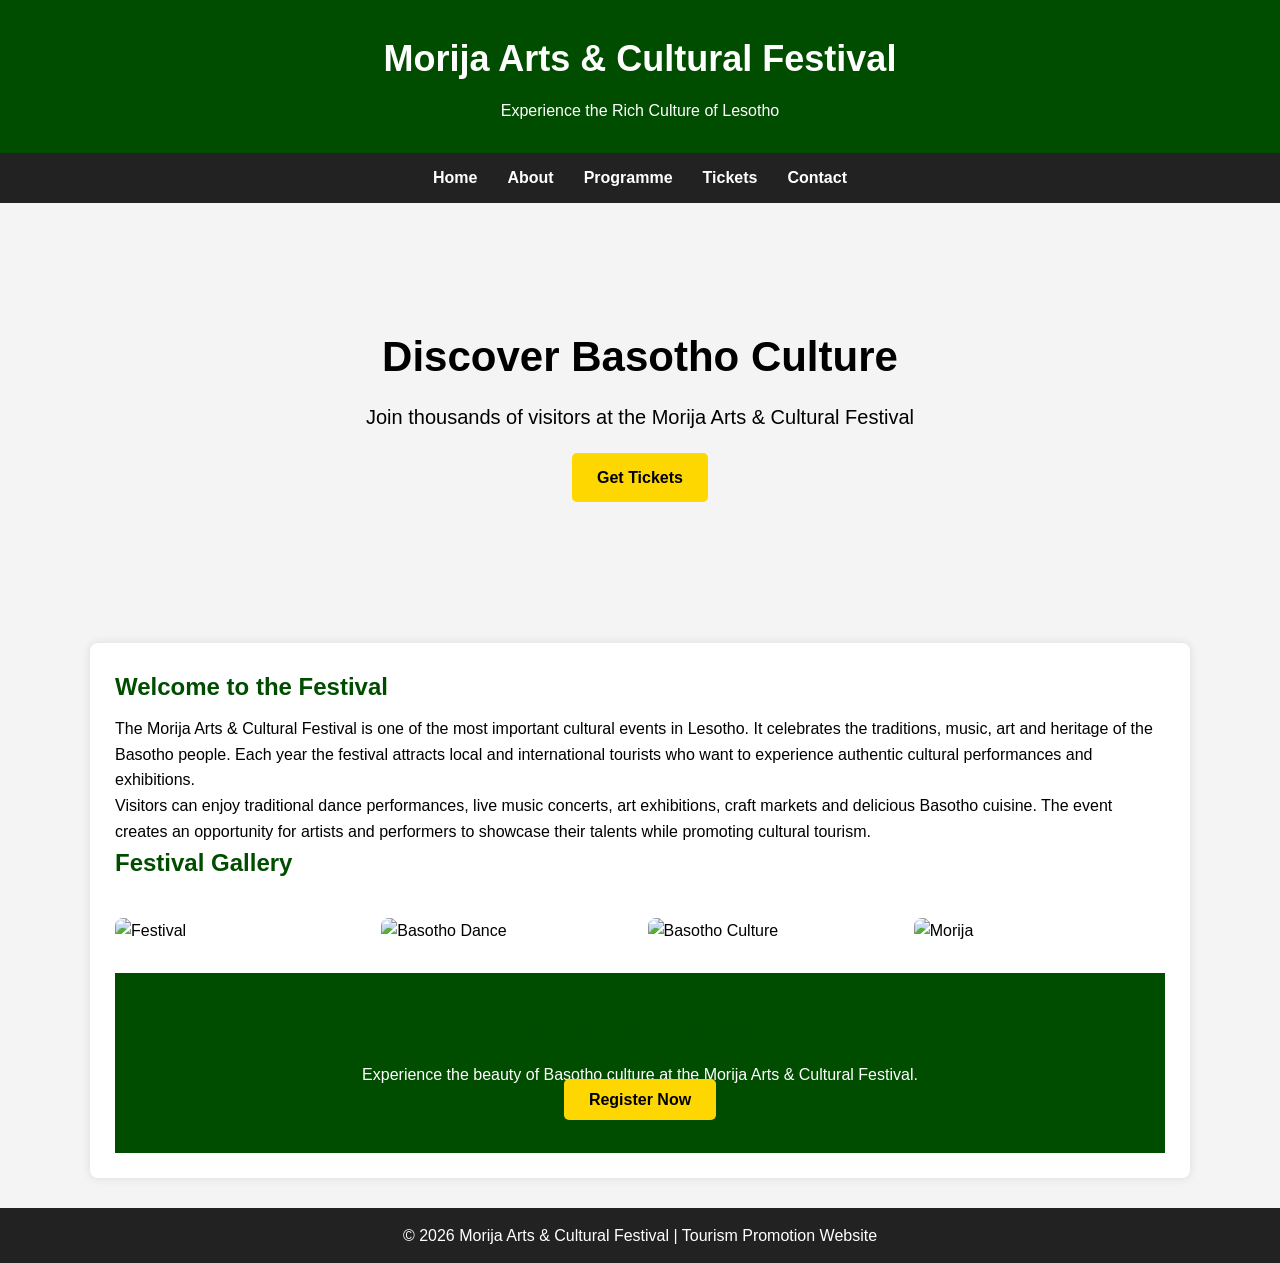
==== index.html @ 963bdd46 "Rename home.html to index.html" ====
<!DOCTYPE html>
<html>

<head>

<title>Morija Arts & Cultural Festival</title>

<link rel="stylesheet" href="style.css">

<meta name="viewport" content="width=device-width, initial-scale=1.0">

</head>

<body>

<header>

<h1>Morija Arts & Cultural Festival</h1>

<p>Experience the Rich Culture of Lesotho</p>

</header>


<nav>

<a href="home.html">Home</a>

<a href="about.html">About</a>

<a href="programme.html">Programme</a>

<a href="tickets.html">Tickets</a>

<a href="contact.html">Contact</a>

</nav>


<section class="hero">

<h1>Discover Basotho Culture</h1>

<p>Join thousands of visitors at the Morija Arts & Cultural Festival</p>

<a href="tickets.html" class="btn">Get Tickets</a>

</section>


<div class="container">

<h2>Welcome to the Festival</h2>

<p>
The Morija Arts & Cultural Festival is one of the most important cultural
events in Lesotho. It celebrates the traditions, music, art and heritage
of the Basotho people. Each year the festival attracts local and
international tourists who want to experience authentic cultural
performances and exhibitions.
</p>

<p>
Visitors can enjoy traditional dance performances, live music concerts,
art exhibitions, craft markets and delicious Basotho cuisine. The event
creates an opportunity for artists and performers to showcase their
talents while promoting cultural tourism.
</p>


<h2>Festival Gallery</h2>

<div class="gallery">

<img src="festival.jpg" alt="Festival">

<img src="dance.jpg" alt="Basotho Dance">

<img src="culture.jpg" alt="Basotho Culture">

<img src="morija.jpg" alt="Morija">

</div>


<section class="cta">

<h2>Join the Celebration</h2>

<p>Experience the beauty of Basotho culture at the Morija Arts & Cultural Festival.</p>

<a href="tickets.html" class="btn">Register Now</a>

</section>


</div>


<footer>

<p>© 2026 Morija Arts & Cultural Festival | Tourism Promotion Website</p>

</footer>


</body>

</html>
---- style.css ----
/* RESET */

*{
margin:0;
padding:0;
box-sizing:border-box;
font-family:Arial, Helvetica, sans-serif;
}

/* BODY */

body{
background:#f4f4f4;
line-height:1.6;
}

/* HEADER */

header{
background:#004d00;
color:white;
text-align:center;
padding:30px;
}

header h1{
font-size:36px;
margin-bottom:10px;
}

/* NAVIGATION */

nav{
background:#222;
display:flex;
justify-content:center;
padding:12px;
}

nav a{
color:white;
text-decoration:none;
margin:0 15px;
font-weight:bold;
font-size:16px;
}

nav a:hover{
color:gold;
}

/* HERO SECTION */

.hero{
background-image:url("morija.jpg");
background-size:cover;
background-position:center;
height:420px;
display:flex;
flex-direction:column;
justify-content:center;
align-items:center;
text-align:center;
color:black;
}

.hero h1{
font-size:42px;
margin-bottom:10px;
}

.hero p{
font-size:20px;
margin-bottom:20px;
}

/* BUTTON */

.btn{
background:gold;
color:black;
padding:12px 25px;
text-decoration:none;
font-weight:bold;
border-radius:5px;
}

.btn:hover{
background:orange;
}

/* CONTAINER */

.container{
max-width:1100px;
margin:auto;
background:white;
padding:25px;
margin-top:20px;
border-radius:8px;
box-shadow:0 0 10px rgba(0,0,0,0.1);
}

/* HEADINGS */

h2{
color:#004d00;
margin-bottom:10px;
}

/* IMAGES */

img{
width:100%;
border-radius:8px;
margin-top:15px;
}

/* GALLERY */

.gallery{
display:grid;
grid-template-columns:repeat(auto-fit,minmax(250px,1fr));
gap:15px;
margin-top:20px;
}

.gallery img{
transition:transform 0.3s;
}

.gallery img:hover{
transform:scale(1.05);
}

/* TABLE */

table{
width:100%;
border-collapse:collapse;
margin-top:20px;
}

table, th, td{
border:1px solid #ddd;
}

th{
background:#004d00;
color:white;
}

th, td{
padding:12px;
text-align:center;
}

/* FORM */

form{
margin-top:20px;
}

input, select{
width:100%;
padding:10px;
margin:10px 0;
border:1px solid #ccc;
border-radius:4px;
}

button{
background:#004d00;
color:white;
padding:10px 20px;
border:none;
border-radius:4px;
cursor:pointer;
}

button:hover{
background:green;
}

/* CALL TO ACTION */

.cta{
background:#004d00;
color:white;
text-align:center;
padding:40px;
margin-top:30px;
}

.cta h2{
margin-bottom:10px;
}

/* FOOTER */

footer{
background:#222;
color:white;
text-align:center;
padding:15px;
margin-top:30px;
}
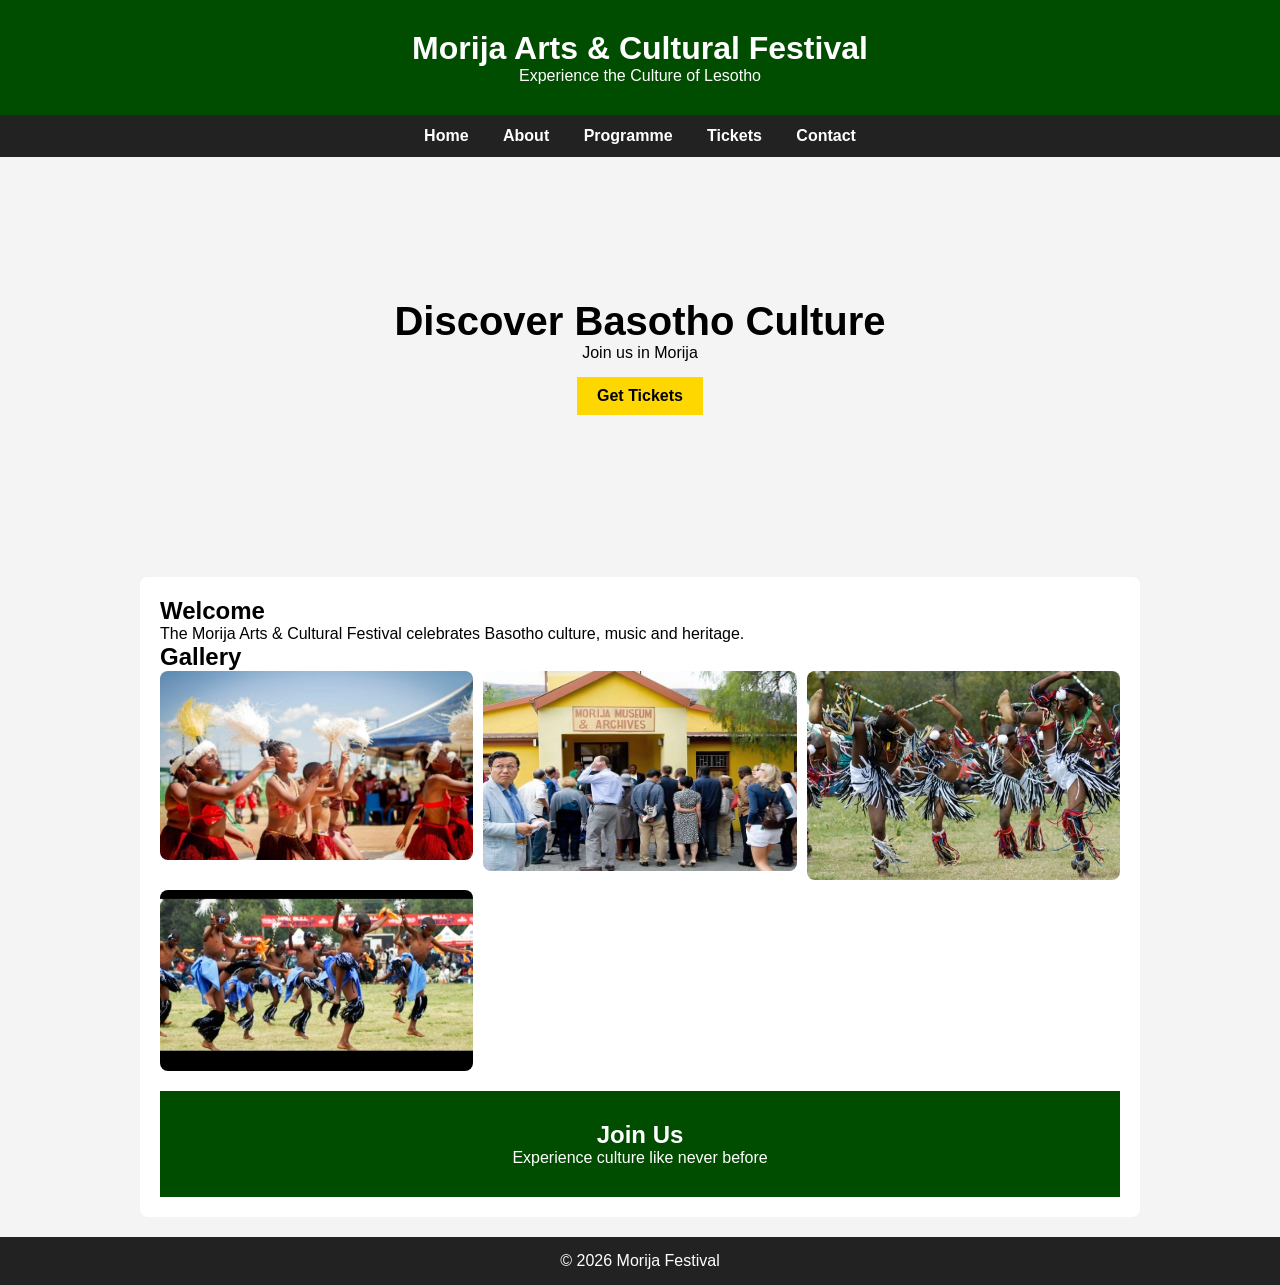
==== commit 933a3c23: "Add files via upload" ====
--- a/index.html
+++ b/index.html
@@ -2,108 +2,165 @@
 <html>
 
 <head>
-
 <title>Morija Arts & Cultural Festival</title>
 
-<link rel="stylesheet" href="style.css">
+<meta name="viewport" content="width=device-width, initial-scale=1.0">
 
-<meta name="viewport" content="width=device-width, initial-scale=1.0">
+<style>
+
+*{
+margin:0;
+padding:0;
+box-sizing:border-box;
+font-family:Arial;
+}
+
+body{
+background:#f4f4f4;
+}
+
+/* HEADER */
+header{
+background:#004d00;
+color:white;
+text-align:center;
+padding:30px;
+}
+
+/* NAV */
+nav{
+background:#222;
+text-align:center;
+padding:12px;
+}
+
+nav a{
+color:white;
+margin:0 15px;
+text-decoration:none;
+font-weight:bold;
+}
+
+nav a:hover{
+color:gold;
+}
+
+/* HERO */
+.hero{
+background:url("images/morija.jpg");
+background-size:cover;
+background-position:center;
+height:400px;
+display:flex;
+flex-direction:column;
+justify-content:center;
+align-items:center;
+color:black;
+text-align:center;
+}
+
+.hero h1{
+font-size:40px;
+}
+
+.btn{
+background:gold;
+padding:10px 20px;
+margin-top:15px;
+text-decoration:none;
+color:black;
+font-weight:bold;
+}
+
+/* CONTAINER */
+.container{
+background:white;
+max-width:1000px;
+margin:auto;
+padding:20px;
+margin-top:20px;
+border-radius:8px;
+}
+
+/* GALLERY */
+.gallery{
+display:grid;
+grid-template-columns:repeat(auto-fit,minmax(250px,1fr));
+gap:10px;
+}
+
+.gallery img{
+width:100%;
+border-radius:8px;
+}
+
+/* CTA */
+.cta{
+background:#004d00;
+color:white;
+text-align:center;
+padding:30px;
+margin-top:20px;
+}
+
+/* FOOTER */
+footer{
+background:#222;
+color:white;
+text-align:center;
+padding:15px;
+margin-top:20px;
+}
+
+</style>
 
 </head>
 
 <body>
 
 <header>
-
 <h1>Morija Arts & Cultural Festival</h1>
-
-<p>Experience the Rich Culture of Lesotho</p>
-
+<p>Experience the Culture of Lesotho</p>
 </header>
 
-
 <nav>
-
-<a href="home.html">Home</a>
-
+<a href="index.html">Home</a>
 <a href="about.html">About</a>
-
 <a href="programme.html">Programme</a>
-
 <a href="tickets.html">Tickets</a>
-
 <a href="contact.html">Contact</a>
-
 </nav>
 
-
 <section class="hero">
-
 <h1>Discover Basotho Culture</h1>
-
-<p>Join thousands of visitors at the Morija Arts & Cultural Festival</p>
-
+<p>Join us in Morija</p>
 <a href="tickets.html" class="btn">Get Tickets</a>
-
 </section>
-
 
 <div class="container">
 
-<h2>Welcome to the Festival</h2>
+<h2>Welcome</h2>
+<p>The Morija Arts & Cultural Festival celebrates Basotho culture, music and heritage.</p>
 
-<p>
-The Morija Arts & Cultural Festival is one of the most important cultural
-events in Lesotho. It celebrates the traditions, music, art and heritage
-of the Basotho people. Each year the festival attracts local and
-international tourists who want to experience authentic cultural
-performances and exhibitions.
-</p>
-
-<p>
-Visitors can enjoy traditional dance performances, live music concerts,
-art exhibitions, craft markets and delicious Basotho cuisine. The event
-creates an opportunity for artists and performers to showcase their
-talents while promoting cultural tourism.
-</p>
-
-
-<h2>Festival Gallery</h2>
+<h2>Gallery</h2>
 
 <div class="gallery">
+<img src="festival.jpeg">
+<img src="dance.jpeg" height="200" width="150" alt="cultural dance"></img>
+<img src="culture.jpeg">
+<img src="morija.jpeg">
+</div>
 
-<img src="festival.jpg" alt="Festival">
-
-<img src="dance.jpg" alt="Basotho Dance">
-
-<img src="culture.jpg" alt="Basotho Culture">
-
-<img src="morija.jpg" alt="Morija">
+<div class="cta">
+<h2>Join Us</h2>
+<p>Experience culture like never before</p>
+</div>
 
 </div>
 
-
-<section class="cta">
-
-<h2>Join the Celebration</h2>
-
-<p>Experience the beauty of Basotho culture at the Morija Arts & Cultural Festival.</p>
-
-<a href="tickets.html" class="btn">Register Now</a>
-
-</section>
-
-
-</div>
-
-
 <footer>
-
-<p>© 2026 Morija Arts & Cultural Festival | Tourism Promotion Website</p>
-
+<p>© 2026 Morija Festival</p>
 </footer>
 
-
 </body>
-
-</html>
+</html>
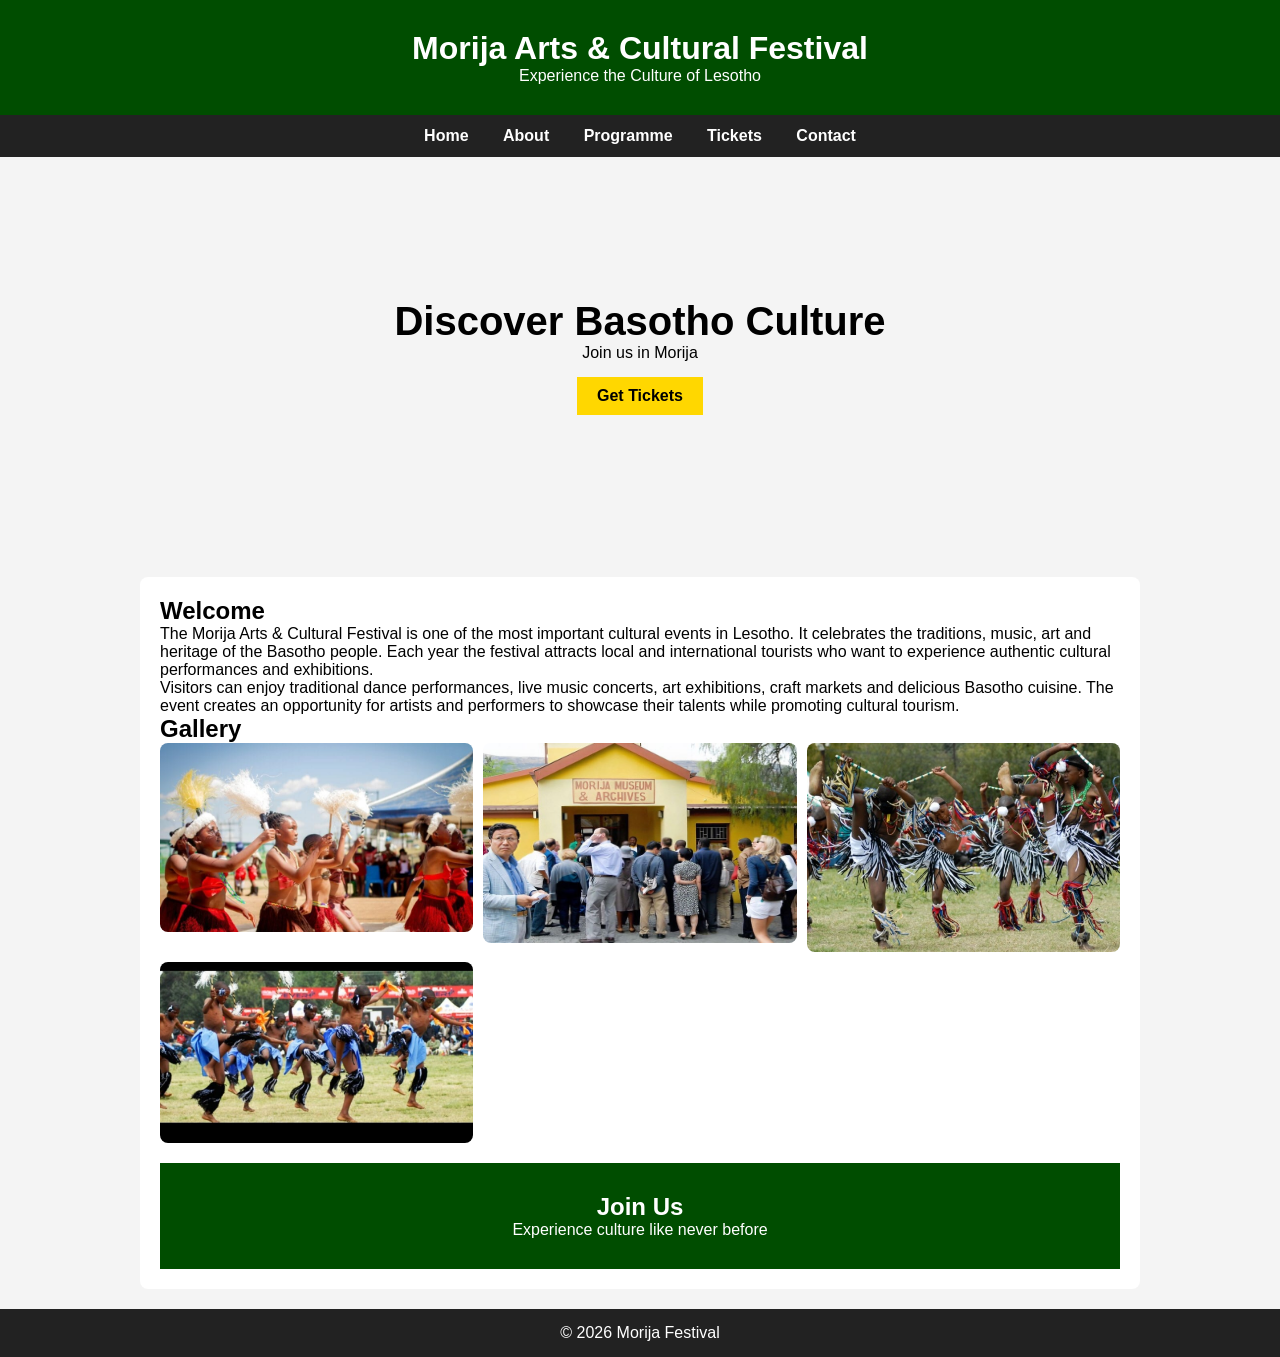
==== commit c5bfda1d: "Update index.html" ====
--- a/index.html
+++ b/index.html
@@ -140,7 +140,20 @@
 <div class="container">
 
 <h2>Welcome</h2>
-<p>The Morija Arts & Cultural Festival celebrates Basotho culture, music and heritage.</p>
+<p>
+The Morija Arts & Cultural Festival is one of the most important cultural
+events in Lesotho. It celebrates the traditions, music, art and heritage
+of the Basotho people. Each year the festival attracts local and
+international tourists who want to experience authentic cultural
+performances and exhibitions.
+</p>
+
+<p>
+Visitors can enjoy traditional dance performances, live music concerts,
+art exhibitions, craft markets and delicious Basotho cuisine. The event
+creates an opportunity for artists and performers to showcase their
+talents while promoting cultural tourism.
+</p>
 
 <h2>Gallery</h2>
 
@@ -163,4 +176,4 @@
 </footer>
 
 </body>
-</html>+</html>
